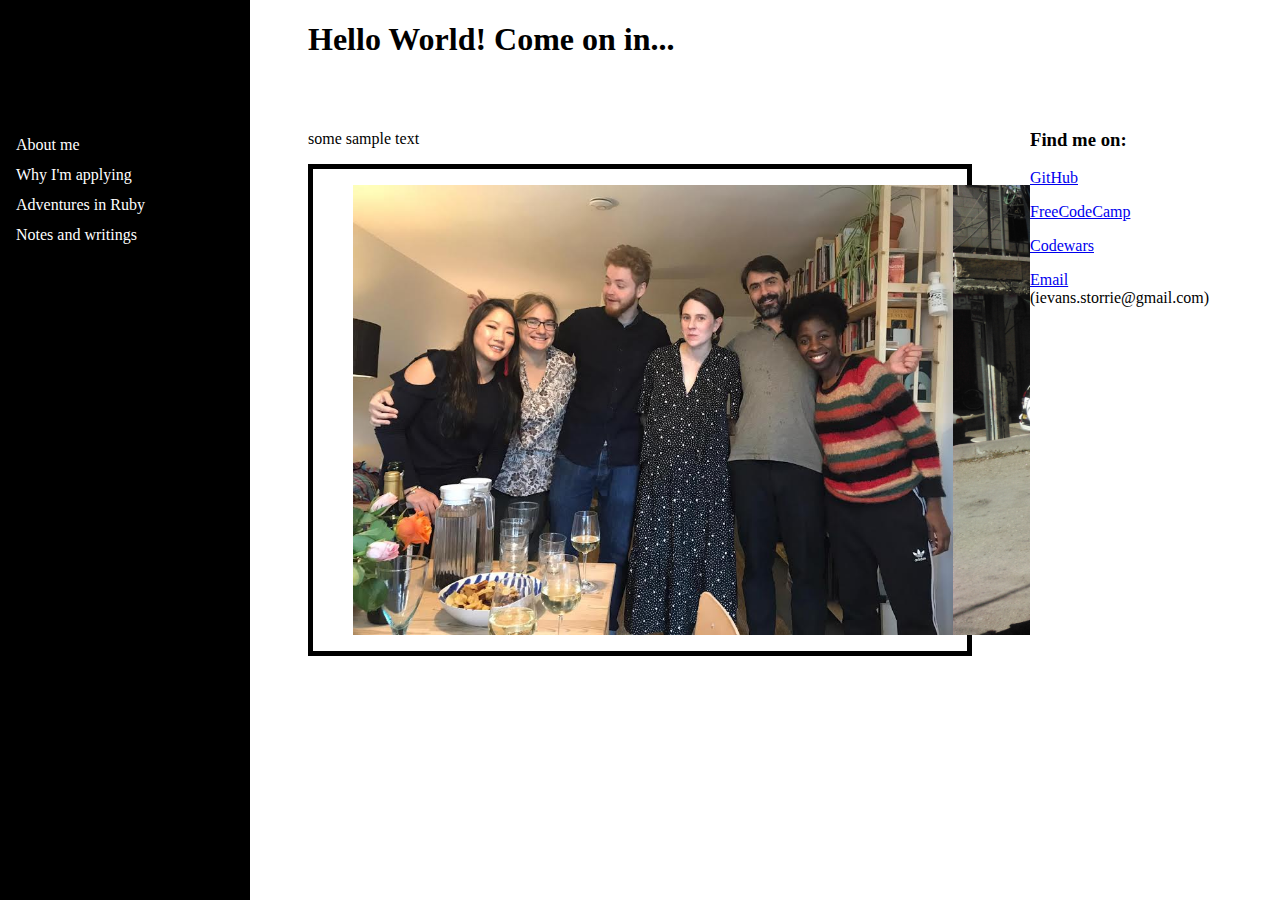
==== experiments/carousel_test/index.html @ ba4771bb "add border to large-screen CSS. add script tag with querySelector for class .images" ====
<!DOCTYPE html>
<html lang="en">
<head>
  <meta charset="UTF-8">
  <meta name="viewport" content="width=device-width, initial-scale=1.0">
  <meta http-equiv="X-UA-Compatible" content="ie=edge">
  <link rel="stylesheet" media="screen and (min-width: 800px)" href="./large_screen_stylesheet.css"/>
  <link rel="stylesheet" media="screen and (max-width: 800px)" href="./mobile_stylesheet.css" />
  <title>Image Carousel</title>
</head>
<body>
  <h1 id="main_title">Hello World! Come on in...</h1>
  <div class="dynamic_hamburger_button"> <!-- TODO: work out why this hamburger is pushing the main paragraph text down even when the hamburger is set to display: none; , fix this issue, and then move left and right static sidebars back up. Something to do with z-indexes?? -->
    <a onclick="openSideMenu()">
      <svg width="25" height="30"> <!--TODO: either master SVG path tags or work out a different way to make the hamburger. Either way, make a smaller, squarer, and prettier menu bar -->
        <path d="M0,5 25,5" stroke="#000" stroke-width="5"/>
        <path d="M0,14 25,14" stroke="#000" stroke-width="5"/>
        <path d="M0,23 25,23" stroke="#000" stroke-width="5"/>
      </svg>
    </a>
  </div>
    <nav class="left_sidebar_dynamic" id="side-menu">
    <div class="left_sidebar_dynamic_top">
    <a href="#About_me" onclick="closeSideMenu()">About me</a>
    <a href="#why_Im_applying" onclick="closeSideMenu()">Why I'm applying</a>
    <a href="#Ruby" onclick="closeSideMenu()">Adventures in Ruby</a>
    <a href="#notes" onclick="closeSideMenu()">Notes and writings</a>
    </div>
    <p></p><p></p><p></p> <!-- TODO: find something better than this, like sending the second set of links to the bottom. Is this the time when the fabled flex container is actually going to be useful?? -->
    <div class="left_sidebar_dynamic_bottom">
    <a href="https://github.com/ievans147" target="_blank">GitHub</a>
    <a href="https://www.freecodecamp.org/fcc6941e898" target="_blank">FreeCodeCamp</a>
    <a href="https://www.codewars.com/users/ievans147" target="_blank">Codewars</a>
    <a href="mailto:ievans.storrie@gmail.com" target="blank">Email</a><br>(ievans.storrie@gmail.com)
    </div>
  </nav>
  <nav class="left_sidebar_static">
    <a href="#About_me">About me</a>
    <a href="#why_Im_applying">Why I'm applying</a>
    <a href="#Ruby">Adventures in Ruby</a>
    <a href="#notes">Notes and writings</a>
  </nav>
  <div class ="contact_bar">
    <h3 class="contact_header">Find me on:</h3>
    <p><a href="https://github.com/ievans147" target="_blank">GitHub</a></p>
    <p><a href="https://www.freecodecamp.org/fcc6941e898" target="_blank">FreeCodeCamp</a></p>
    <p><a href="https://www.codewars.com/users/ievans147" target="_blank">Codewars</a></p>
    <p><a href="mailto:ievans.storrie@gmail.com" target="blank">Email</a><br>(ievans.storrie@gmail.com)</p>
  </div>
  <div class="main">
    <p>some sample text</p>
    <div class="images">
      <ul>
      <li><img src="./image-carousel-images/1.jpg" alt=""></li>
      <li><img src="./image-carousel-images/2.jpg" alt=""></li>
      <li><img src="./image-carousel-images/3.jpg" alt=""></li>
      <li><img src="./image-carousel-images/4.jpg" alt=""></li>
      <li><img src="./image-carousel-images/5.jpg" alt=""></li>
      <li><img src="./image-carousel-images/6.jpg" alt=""></li>
      <li><img src="./image-carousel-images/7.jpg" alt=""></li>
      </ul>
    </div>
    <!--Here goes image slider -->
  </div>
  <script>
    let imageStrip = document.body.querySelector(".images");
  </script>
</body>
</html>
---- experiments/carousel_test/large_screen_stylesheet.css ----
.images {
  border: 5px solid black;
}

.images ul {
  display: flex;
  list-style-type: none;
}

.images li {
  height: 50vh;
  flex-grow: 1;
  object-fit: cover;
}

.images img {
  max-height: 100%; /* 100% *of* li height */
}


.left_sidebar_static {
  width: 250px;
  height: 100%;
  position: fixed; /* will stay in place when I scroll */
  z-index: 1; /* on top of other elements */
  top: 0; /* at the top of the page */
  left: 0; /* at the left of the page */
  background-color: #000;
  overflow-x: hidden; /* no horizontal scrolling */
  padding-top: 130px; /* so they start below the title */
}

.contact_bar{
  height: 100%;
  width: 250px;
  position: fixed; /* will stay in place when I scroll */
  z-index: 1; /* on top of other elements */
  top: 0; /* at the top of the page */
  right: 0; /* at the right of the page */
  background-color: #FFF;
  overflow-x: hidden; /* no horizontal scrolling */
  padding-top: 110px; /* so they start below the title */
} /* You could put common elements of these sidebars into a variable. The question is, how are you going to scale this structure to mobile devices?*/

.left_sidebar_dynamic {
  display: none;
}

.dynamic_handburger_button {
  display: none;
}

.left_sidebar_static a {
  padding: 6px 8px 6px 16px;
  margin: 0;
  text-decoration: none;
  color: #FFF;
  display: block;
}

.left_sidebar_static a:hover {
  color: #000;
  background-color: #FFF;
}

.main {
  margin-left: 250px; /* this needs to be same as sidebar width. Would it be clever to use a variable here? */
  margin-right: 250px; /* ibid */
  padding: 0px 50px;
}

#main_title {
  margin-left: 300px; /* sidebar width + .main padding */
  margin-right: 250px;
}
---- experiments/carousel_test/mobile_stylesheet.css ----
.images ul {
  display: flex;
  list-style-type: none;
}

.images li {
  height: 50vh;
  flex-grow: 1;
  object-fit: cover;
}

.images img {
  max-height: 100%; /* 100% *of* li height */
}



.left_sidebar_static {
  display: none;
}

.dynamic_hamburger_button {
  overflow: hidden;
  height: 30px;
  width: 25px;
  position: fixed;
}

.left_sidebar_dynamic {
  height: 100%;
  width: 0;
  position: fixed;
  z-index: 1;
  top: 0;
  left: 0;
  background-color: #000;
  overflow-x: hidden;
  padding-top: 60px; /*consider removing for mobiles*/
  transition: 0.3s;
  display: flex;
  flex-direction: column;
}

.left_sidebar_dynamic a {
  padding: 6px 8px 6px 16px;
  text-decoration: none;
  color: #FFF;
  display: block;
}

.contact_bar {
  display: none;
}
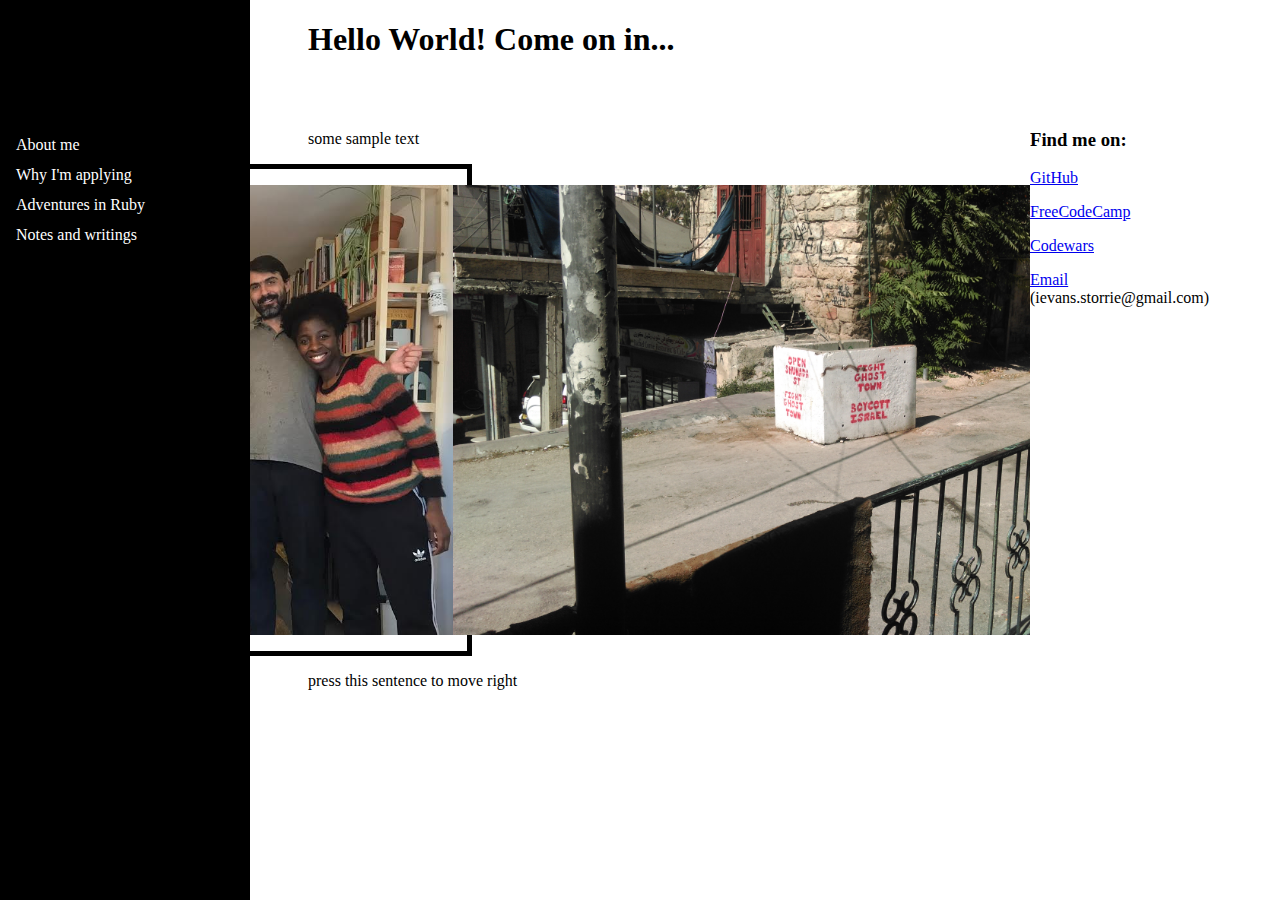
==== commit 9a7aa611: "create provisional button made of p element, to prepare to test click event handling" ====
--- a/experiments/carousel_test/index.html
+++ b/experiments/carousel_test/index.html
@@ -60,10 +60,17 @@
       <li><img src="./image-carousel-images/7.jpg" alt=""></li>
       </ul>
     </div>
-    <!--Here goes image slider -->
+    <p id="rButton"> press this sentence to move right </p>
   </div>
   <script>
     let imageStrip = document.body.querySelector(".images");
+    let inchoateButton = document.getElementById("rBody");
+
+    function move(element, distance, leftOrRight) {
+      element.style.transform = "translateX(" + leftOrRight + distance + "px)";
+    }
+
+    move(imageStrip, 500, "-");
   </script>
 </body>
 </html>
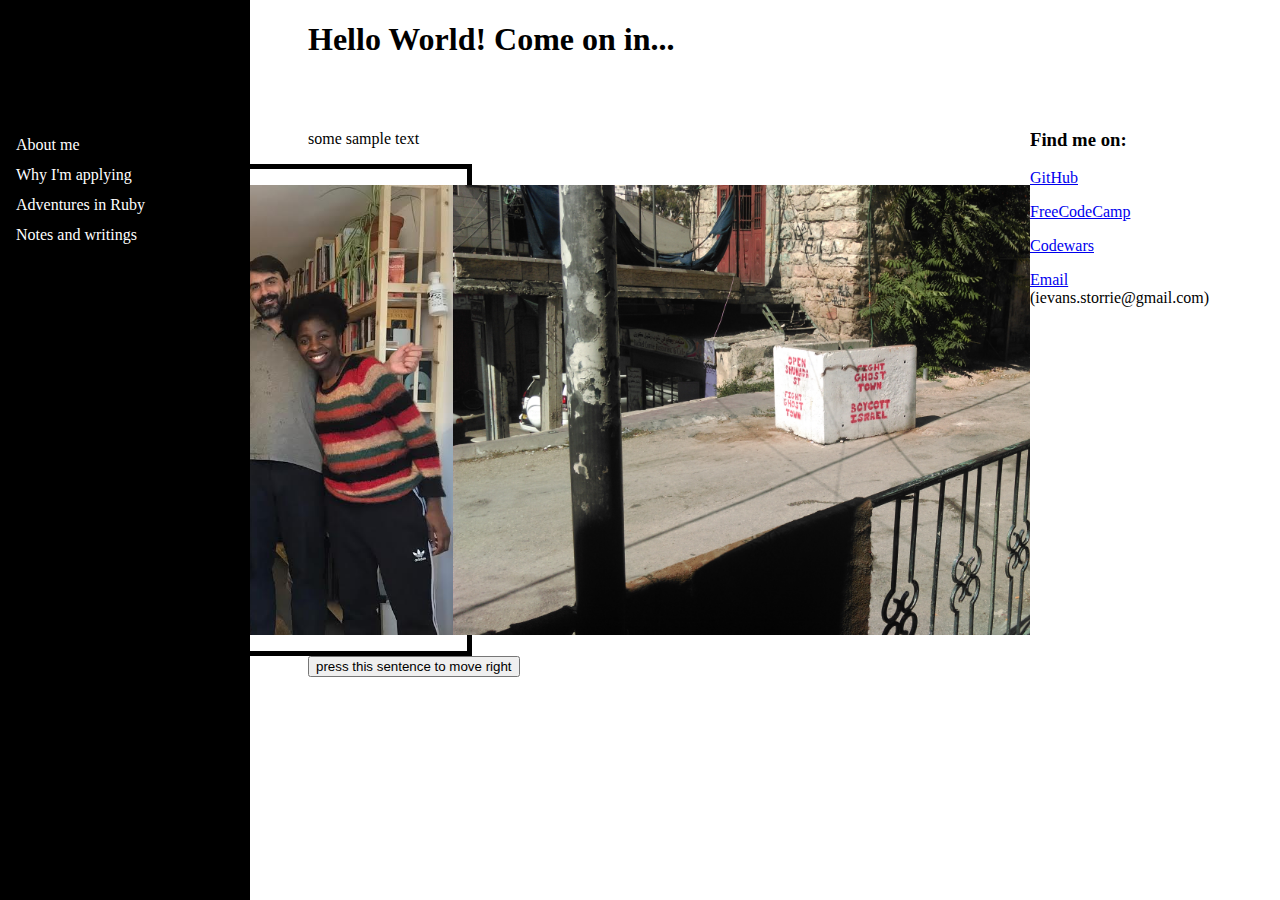
==== commit ebaa078a: "add button with event listener that moves image carousel right 500px on click" ====
--- a/experiments/carousel_test/index.html
+++ b/experiments/carousel_test/index.html
@@ -60,17 +60,8 @@
       <li><img src="./image-carousel-images/7.jpg" alt=""></li>
       </ul>
     </div>
-    <p id="rButton"> press this sentence to move right </p>
+    <button id="rButton"> press this sentence to move right </button>
   </div>
-  <script>
-    let imageStrip = document.body.querySelector(".images");
-    let inchoateButton = document.getElementById("rBody");
-
-    function move(element, distance, leftOrRight) {
-      element.style.transform = "translateX(" + leftOrRight + distance + "px)";
-    }
-
-    move(imageStrip, 500, "-");
-  </script>
+  <script src="carouselScript.js"></script>
 </body>
 </html>
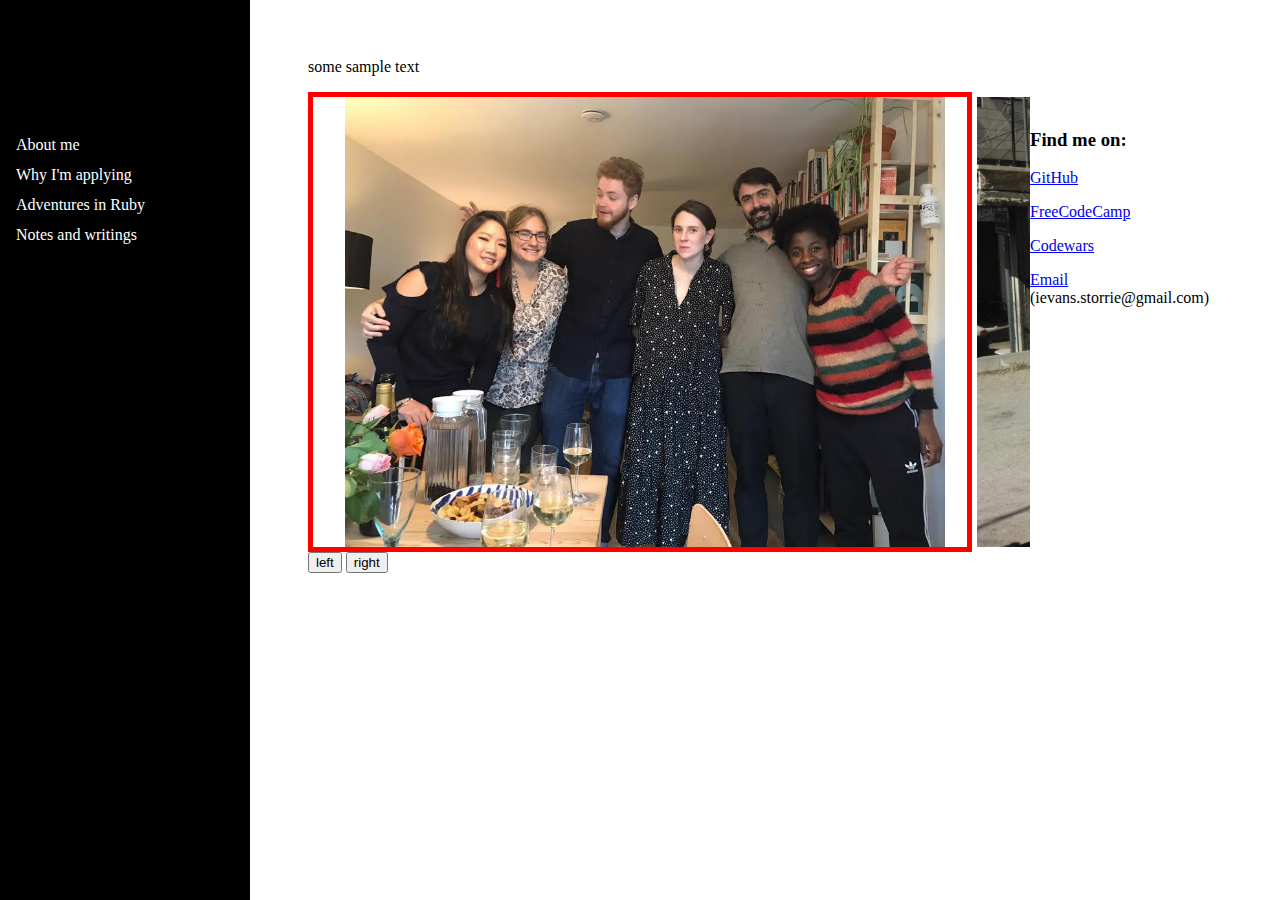
==== commit a06c8f0a: "remove comments" ====
--- a/experiments/carousel_test/index.html
+++ b/experiments/carousel_test/index.html
@@ -6,11 +6,11 @@
   <meta http-equiv="X-UA-Compatible" content="ie=edge">
   <link rel="stylesheet" media="screen and (min-width: 800px)" href="./large_screen_stylesheet.css"/>
   <link rel="stylesheet" media="screen and (max-width: 800px)" href="./mobile_stylesheet.css" />
+
   <title>Image Carousel</title>
 </head>
 <body>
-  <h1 id="main_title">Hello World! Come on in...</h1>
-  <div class="dynamic_hamburger_button"> <!-- TODO: work out why this hamburger is pushing the main paragraph text down even when the hamburger is set to display: none; , fix this issue, and then move left and right static sidebars back up. Something to do with z-indexes?? -->
+  <div class="dynamic_hamburger_button"> <!-- TODO: Assign class to the SVG; set to display: none; in large_screen_stylesheet; raise other page elements accordingly -->
     <a onclick="openSideMenu()">
       <svg width="25" height="30"> <!--TODO: either master SVG path tags or work out a different way to make the hamburger. Either way, make a smaller, squarer, and prettier menu bar -->
         <path d="M0,5 25,5" stroke="#000" stroke-width="5"/>
@@ -49,6 +49,7 @@
   </div>
   <div class="main">
     <p>some sample text</p>
+    <div class="slider_box">
     <div class="images">
       <ul>
       <li><img src="./image-carousel-images/1.jpg" alt=""></li>
@@ -58,9 +59,14 @@
       <li><img src="./image-carousel-images/5.jpg" alt=""></li>
       <li><img src="./image-carousel-images/6.jpg" alt=""></li>
       <li><img src="./image-carousel-images/7.jpg" alt=""></li>
+      <!-- <li><img src="./image-carousel-images/8.jpg" alt=""></li>
+      <li><img src="./image-carousel-images/9.jpg" alt=""></li>
+      <li><img src="./image-carousel-images/10.jpg" alt=""></li> -->
       </ul>
     </div>
-    <button id="rButton"> press this sentence to move right </button>
+  </div>
+    <button id="lButton">left</button>
+    <button id="rButton">right</button>
   </div>
   <script src="carouselScript.js"></script>
 </body>
--- a/experiments/carousel_test/large_screen_stylesheet.css
+++ b/experiments/carousel_test/large_screen_stylesheet.css
@@ -1,10 +1,17 @@
+.slider_box {
+  border: 5px solid red;
+   /* overflow: hidden; */
+}
+
 .images {
-  border: 5px solid black;
+  padding: 0;
 }
 
 .images ul {
   display: flex;
   list-style-type: none;
+  margin: 0;
+  padding: 0;
 }
 
 .images li {
@@ -14,33 +21,37 @@
 }
 
 .images img {
-  max-height: 100%; /* 100% *of* li height */
+  max-height: 100%;
 }
+
+
+/* End of new things */
+
 
 
 .left_sidebar_static {
   width: 250px;
   height: 100%;
-  position: fixed; /* will stay in place when I scroll */
-  z-index: 1; /* on top of other elements */
-  top: 0; /* at the top of the page */
-  left: 0; /* at the left of the page */
+  position: fixed;
+  z-index: 1;
+  top: 0;
+  left: 0;
   background-color: #000;
-  overflow-x: hidden; /* no horizontal scrolling */
-  padding-top: 130px; /* so they start below the title */
+  overflow-x: hidden;
+  padding-top: 130px;
 }
 
 .contact_bar{
   height: 100%;
   width: 250px;
-  position: fixed; /* will stay in place when I scroll */
-  z-index: 1; /* on top of other elements */
-  top: 0; /* at the top of the page */
-  right: 0; /* at the right of the page */
+  position: fixed;
+  z-index: 1;
+  top: 0;
+  right: 0;
   background-color: #FFF;
-  overflow-x: hidden; /* no horizontal scrolling */
-  padding-top: 110px; /* so they start below the title */
-} /* You could put common elements of these sidebars into a variable. The question is, how are you going to scale this structure to mobile devices?*/
+  overflow-x: hidden;
+  padding-top: 110px;
+} 
 
 .left_sidebar_dynamic {
   display: none;
--- a/experiments/carousel_test/mobile_stylesheet.css
+++ b/experiments/carousel_test/mobile_stylesheet.css
@@ -1,6 +1,17 @@
+.slider_box {
+  border: 5px solid red;
+   /* overflow: hidden; */
+}
+
+.images {
+  padding: 0;
+}
+
 .images ul {
   display: flex;
   list-style-type: none;
+  margin: 0;
+  padding: 0;
 }
 
 .images li {
@@ -13,7 +24,12 @@
   max-height: 100%; /* 100% *of* li height */
 }
 
+button {
+  font-size: 70px;
+}
 
+
+/* old stuff */
 
 .left_sidebar_static {
   display: none;
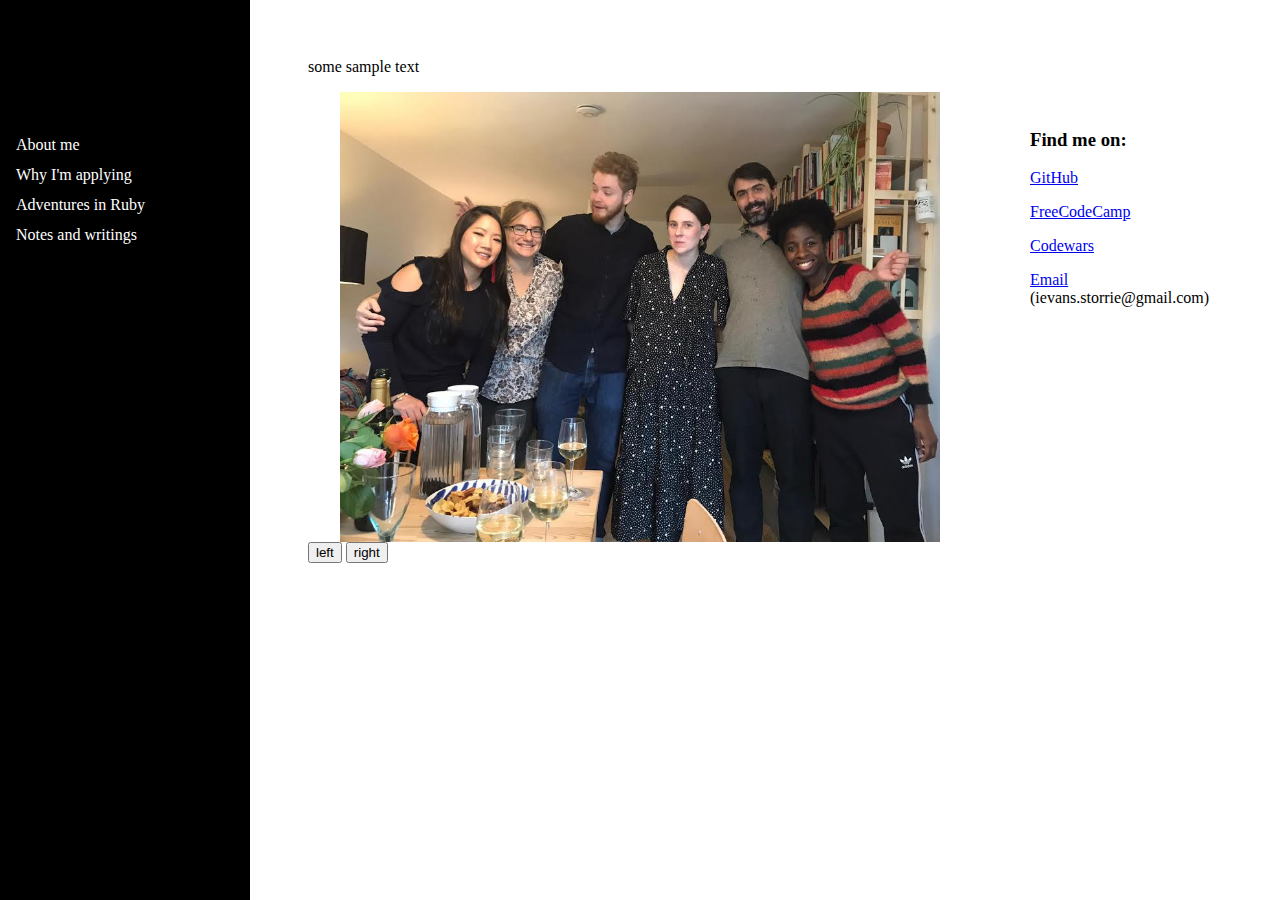
==== commit 9ed7fc70: "add event listener for resize, and remove onresize attribute from html." ====
--- a/experiments/carousel_test/index.html
+++ b/experiments/carousel_test/index.html
@@ -10,6 +10,7 @@
   <title>Image Carousel</title>
 </head>
 <body>
+<!-- <body onresize="adaptiveImagePadding()"> --> <!--make sure this is unnecessary going forward, and the event handler works -->
   <div class="dynamic_hamburger_button"> <!-- TODO: Assign class to the SVG; set to display: none; in large_screen_stylesheet; raise other page elements accordingly -->
     <a onclick="openSideMenu()">
       <svg width="25" height="30"> <!--TODO: either master SVG path tags or work out a different way to make the hamburger. Either way, make a smaller, squarer, and prettier menu bar -->
--- a/experiments/carousel_test/large_screen_stylesheet.css
+++ b/experiments/carousel_test/large_screen_stylesheet.css
@@ -1,6 +1,6 @@
 .slider_box {
-  border: 5px solid red;
-   /* overflow: hidden; */
+  /* border: 5px solid red; */
+   overflow: hidden;
 }
 
 .images {
--- a/experiments/carousel_test/mobile_stylesheet.css
+++ b/experiments/carousel_test/mobile_stylesheet.css
@@ -1,6 +1,7 @@
 .slider_box {
-  border: 5px solid red;
-   /* overflow: hidden; */
+  /* border: 5px solid red; */
+  width: 100%;
+   overflow: hidden;
 }
 
 .images {
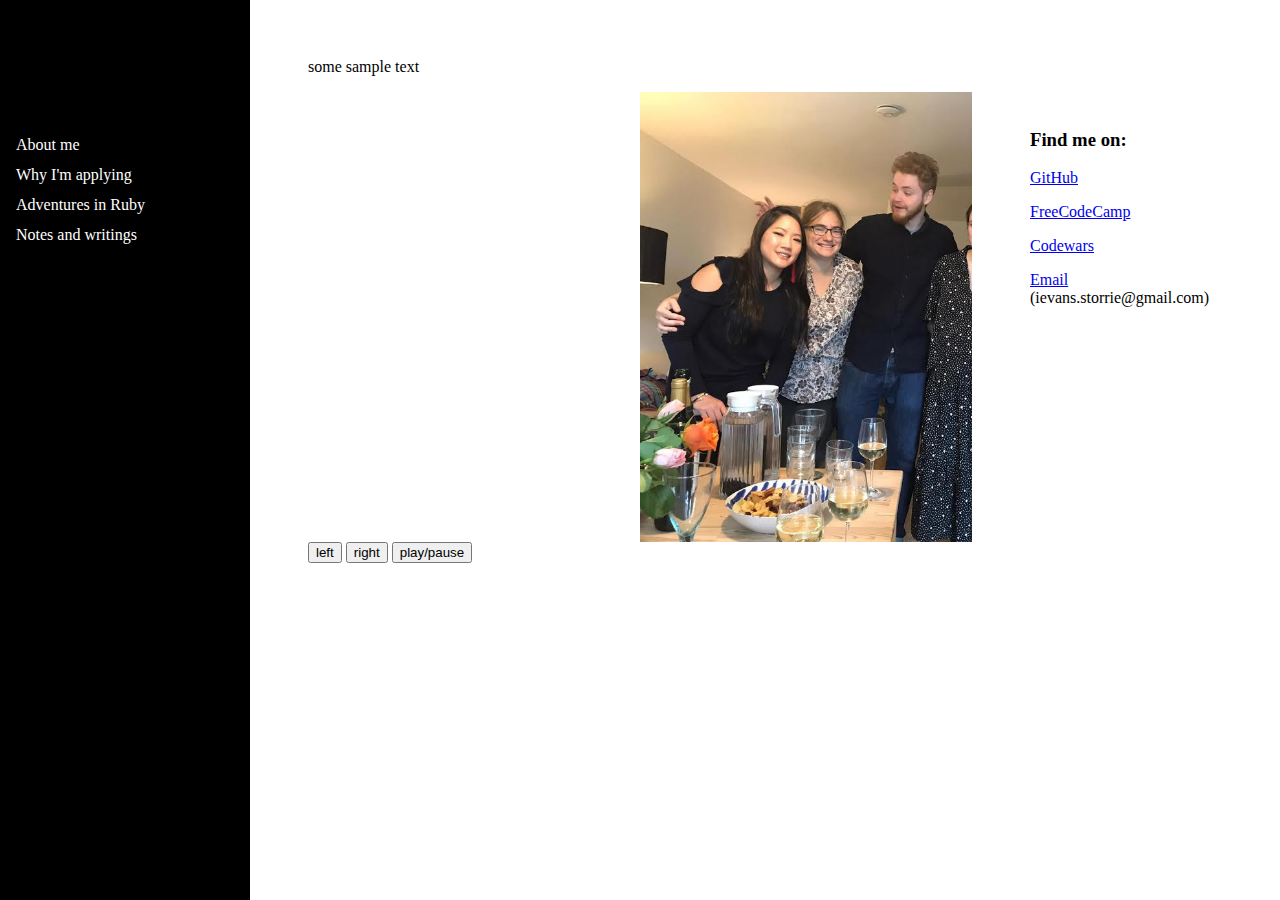
==== commit 92c0758f: "refactor playPause method" ====
--- a/experiments/carousel_test/index.html
+++ b/experiments/carousel_test/index.html
@@ -60,6 +60,7 @@
       <li><img src="./image-carousel-images/5.jpg" alt=""></li>
       <li><img src="./image-carousel-images/6.jpg" alt=""></li>
       <li><img src="./image-carousel-images/7.jpg" alt=""></li>
+      <li><img src="./image-carousel-images/1.jpg" alt=""></li>
       <!-- <li><img src="./image-carousel-images/8.jpg" alt=""></li>
       <li><img src="./image-carousel-images/9.jpg" alt=""></li>
       <li><img src="./image-carousel-images/10.jpg" alt=""></li> -->
@@ -68,6 +69,7 @@
   </div>
     <button id="lButton">left</button>
     <button id="rButton">right</button>
+    <button id="playPause">play/pause</button>
   </div>
   <script src="carouselScript.js"></script>
 </body>
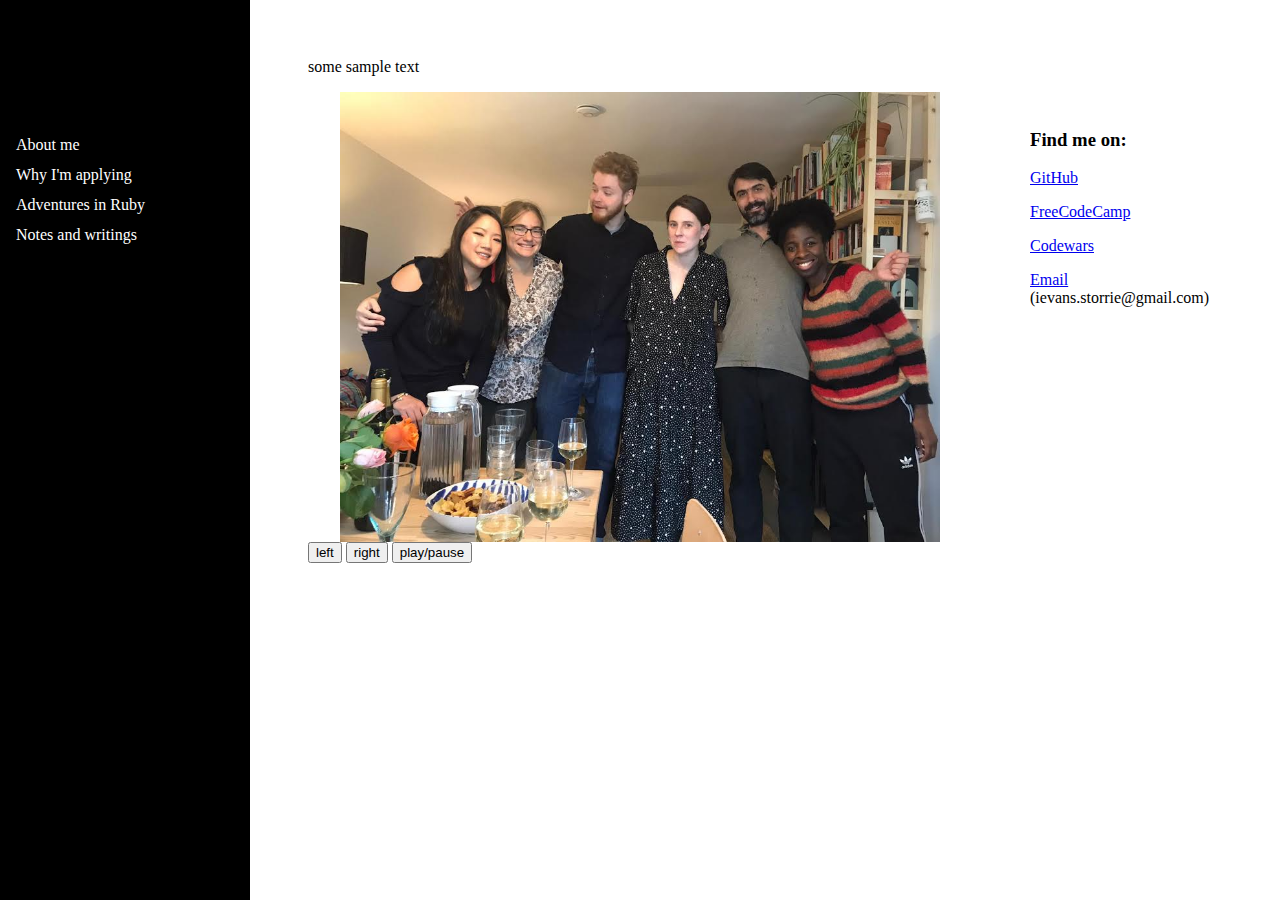
==== commit e734b039: "fix navbar indentation, add another folder of sameSizeImages and rename prev to variableSizeImages. " ====
--- a/experiments/carousel_test/index.html
+++ b/experiments/carousel_test/index.html
@@ -20,19 +20,19 @@
       </svg>
     </a>
   </div>
-    <nav class="left_sidebar_dynamic" id="side-menu">
+  <nav class="left_sidebar_dynamic" id="side-menu">
     <div class="left_sidebar_dynamic_top">
-    <a href="#About_me" onclick="closeSideMenu()">About me</a>
-    <a href="#why_Im_applying" onclick="closeSideMenu()">Why I'm applying</a>
-    <a href="#Ruby" onclick="closeSideMenu()">Adventures in Ruby</a>
-    <a href="#notes" onclick="closeSideMenu()">Notes and writings</a>
+      <a href="#About_me" onclick="closeSideMenu()">About me</a>
+      <a href="#why_Im_applying" onclick="closeSideMenu()">Why I'm applying</a>
+      <a href="#Ruby" onclick="closeSideMenu()">Adventures in Ruby</a>
+      <a href="#notes" onclick="closeSideMenu()">Notes and writings</a>
     </div>
     <p></p><p></p><p></p> <!-- TODO: find something better than this, like sending the second set of links to the bottom. Is this the time when the fabled flex container is actually going to be useful?? -->
     <div class="left_sidebar_dynamic_bottom">
-    <a href="https://github.com/ievans147" target="_blank">GitHub</a>
-    <a href="https://www.freecodecamp.org/fcc6941e898" target="_blank">FreeCodeCamp</a>
-    <a href="https://www.codewars.com/users/ievans147" target="_blank">Codewars</a>
-    <a href="mailto:ievans.storrie@gmail.com" target="blank">Email</a><br>(ievans.storrie@gmail.com)
+      <a href="https://github.com/ievans147" target="_blank">GitHub</a>
+      <a href="https://www.freecodecamp.org/fcc6941e898" target="_blank">FreeCodeCamp</a>
+      <a href="https://www.codewars.com/users/ievans147" target="_blank">Codewars</a>
+      <a href="mailto:ievans.storrie@gmail.com" target="blank">Email</a><br>(ievans.storrie@gmail.com)
     </div>
   </nav>
   <nav class="left_sidebar_static">
--- a/experiments/carousel_test/large_screen_stylesheet.css
+++ b/experiments/carousel_test/large_screen_stylesheet.css
@@ -1,6 +1,7 @@
 .slider_box {
   /* border: 5px solid red; */
    overflow: hidden;
+   width: 100%;
 }
 
 .images {
@@ -51,7 +52,7 @@
   background-color: #FFF;
   overflow-x: hidden;
   padding-top: 110px;
-} 
+}
 
 .left_sidebar_dynamic {
   display: none;
--- a/experiments/carousel_test/mobile_stylesheet.css
+++ b/experiments/carousel_test/mobile_stylesheet.css
@@ -16,7 +16,7 @@
 }
 
 .images li {
-  height: 50vh;
+  height: 30vh;
   flex-grow: 1;
   object-fit: cover;
 }
